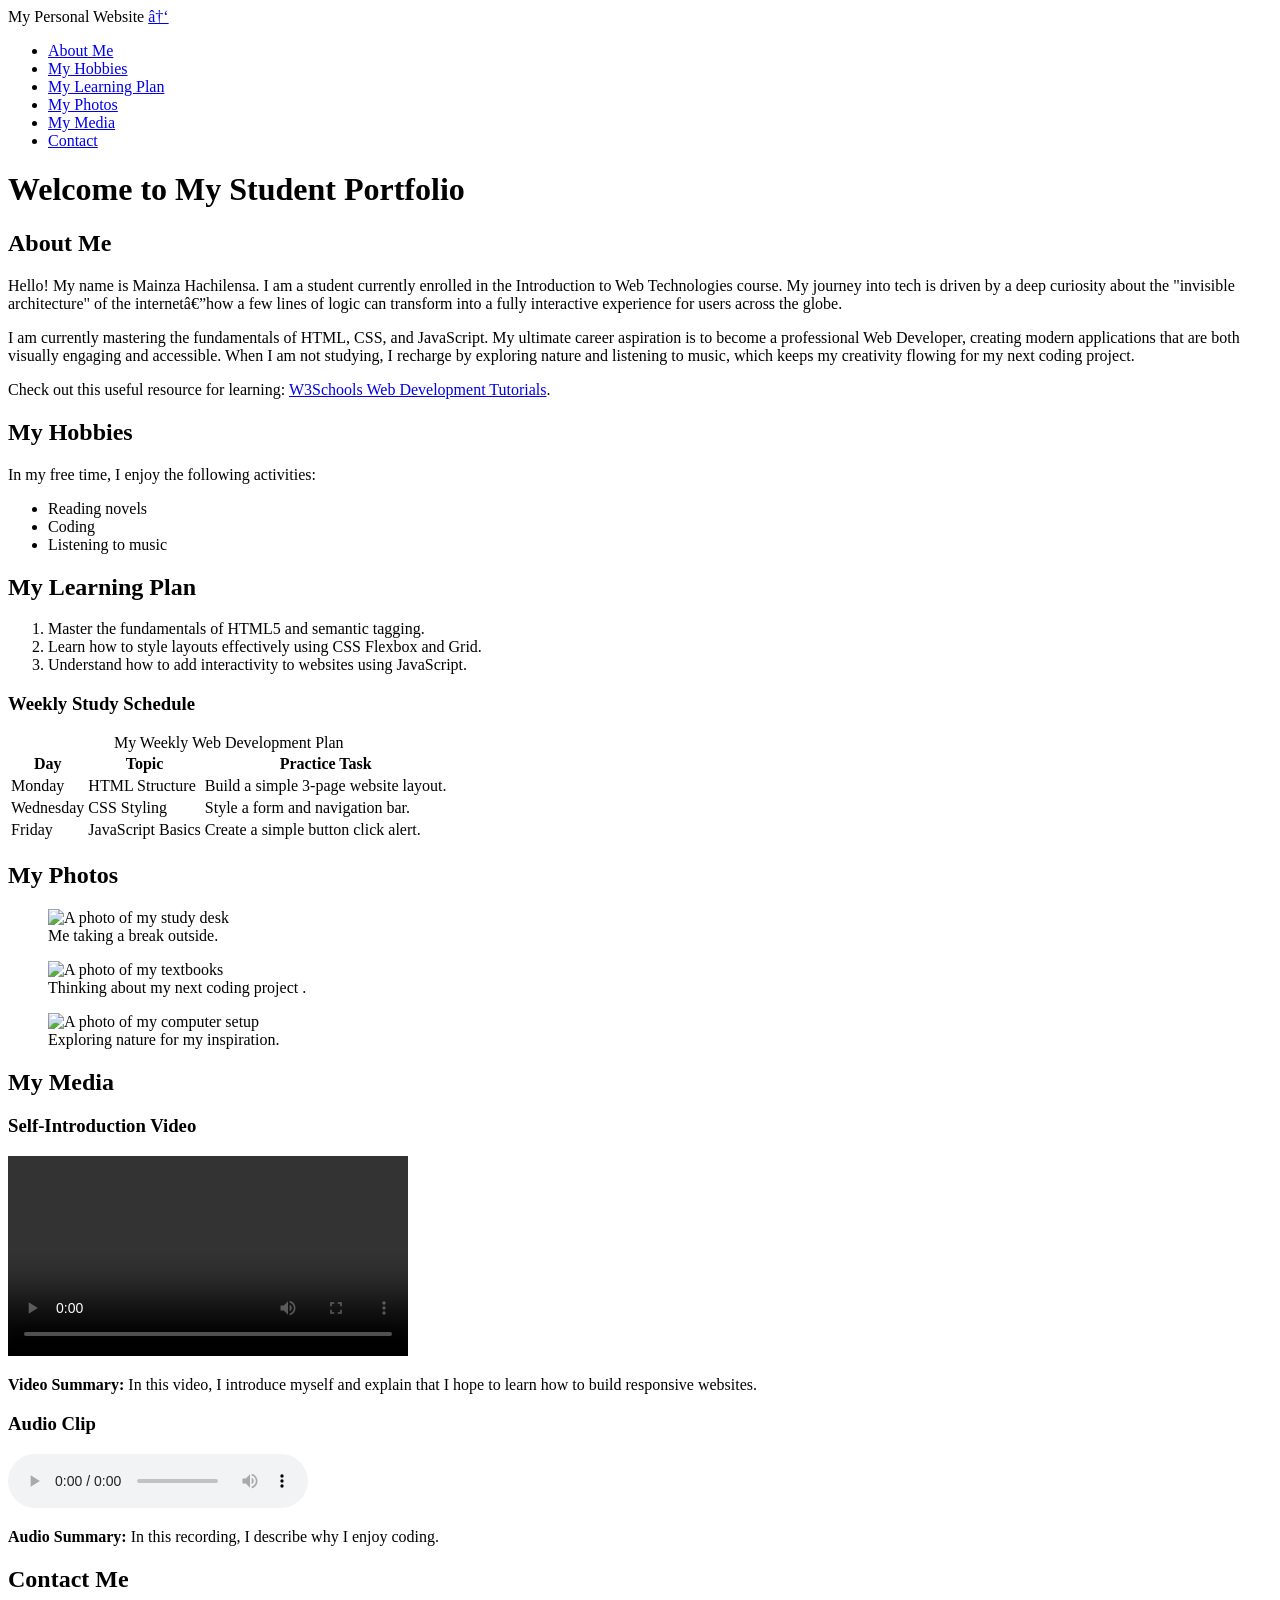
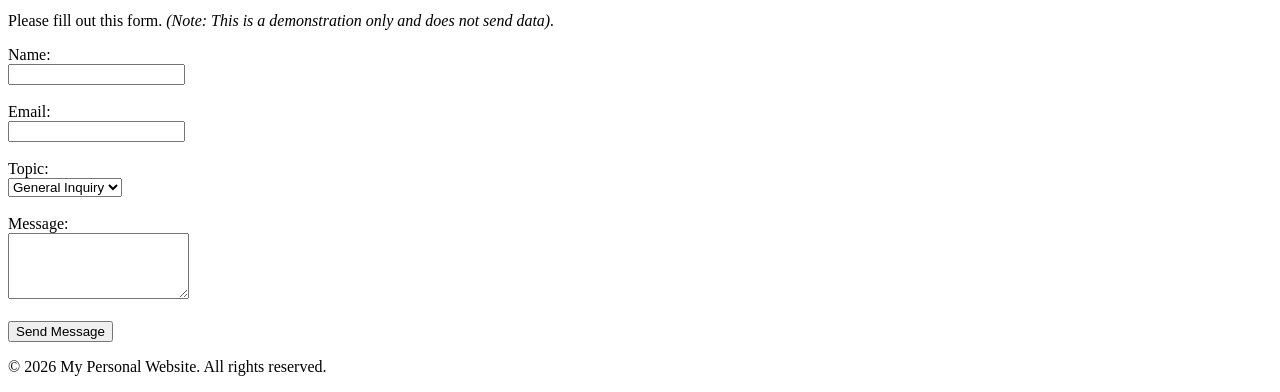
==== index.html @ 1c272b01 "Add files via upload" ====
<!DOCTYPE html>
<html lang="en"
<head>
    <meta charset="UTF"-8">
    <meta name="viewport" content="width=device-width, initial-scale=1.0">
    <tittle>My Personal Website</title>
    <link rel="stylesheet" href="css/style.css">
</head>
<body>
    <a href="#" class="scroll-top">↑</a>

    <header>
        <nav>
            <ul>
                <li><a href="#about">About Me</a></li>
                <li><a href="#hobbies">My Hobbies</a></li>
                <li><a href="#learning-plan">My Learning Plan</a></li>
                <li><a href="#photos">My Photos</a></li>
                <li><a href="#media">My Media</a></li>
                <li><a href="#contact">Contact</a></li>
            </ul>
        </nav>
    </header>

    <main>
        <h1><h1>
    <span>W</span><span>e</span><span>l</span><span>c</span><span>o</span><span>m</span><span>e</span>
    <span class="space"></span>
    <span>t</span><span>o</span>
    <span class="space"></span>
    <span>M</span><span>y</span>
    <span class="space"></span>
    <span>S</span><span>t</span><span>u</span><span>d</span><span>e</span><span>n</span><span>t</span>
    <span class="space"></span>
    <span>P</span><span>o</span><span>r</span><span>t</span><span>f</span><span>o</span><span>l</span><span>i</span><span>o</span>
</h1></h1>

        <!-- ABOUT ME SECTION -->
        <section id="about" class="content-section">
            <h2>About Me</h2>
            <p>Hello! My name is Mainza Hachilensa. I am a student currently enrolled in the Introduction to Web Technologies course. My journey into tech is driven by a deep curiosity about the "invisible architecture" of the internet—how a few lines of logic can transform into a fully interactive experience for users across the globe.</p>

<p>I am currently mastering the fundamentals of HTML, CSS, and JavaScript. My ultimate career aspiration is to become a professional Web Developer, creating modern applications that are both visually engaging and accessible. When I am not studying, I recharge by exploring nature and listening to music, which keeps my creativity flowing for my next coding project.</p>

<p>Check out this useful resource for learning: <a href="https://www.w3schools.com" target="_blank">W3Schools Web Development Tutorials</a>.</p>
        </section>

        <!-- HOBBIES SECTION -->
        <section id="hobbies" class="content-section">
    <h2>My Hobbies</h2>
    <p>In my free time, I enjoy the following activities:</p>
    <ul>
        <li>Reading novels</li>
        <li>Coding</li>
        <li>Listening to music</li>
    </ul>
</section>

        <!-- LEARNING PLAN SECTION -->
        <section id="learning-plan" class="content-section">
            <h2>My Learning Plan</h2>
            <ol>
                <li>Master the fundamentals of HTML5 and semantic tagging.</li>
                <li>Learn how to style layouts effectively using CSS Flexbox and Grid.</li>
                <li>Understand how to add interactivity to websites using JavaScript.</li>
            </ol>

            <h3>Weekly Study Schedule</h3>
            <table>
                <caption>My Weekly Web Development Plan</caption>
                <thead>
                    <tr>
                        <th>Day</th>
                        <th>Topic</th>
                        <th>Practice Task</th>
                    </tr>
                </thead>
                <tbody>
                    <tr>
                        <td>Monday</td>
                        <td>HTML Structure</td>
                        <td>Build a simple 3-page website layout.</td>
                    </tr>
                    <tr>
                        <td>Wednesday</td>
                        <td>CSS Styling</td>
                        <td>Style a form and navigation bar.</td>
                    </tr>
                    <tr>
                        <td>Friday</td>
                        <td>JavaScript Basics</td>
                        <td>Create a simple button click alert.</td>
                    </tr>
                </tbody>
            </table>
        </section>

        <!-- PHOTOS SECTION -->
        <section id="photos" class="content-section">
            <h2>My Photos</h2>
            <figure>
                <img src="images/photo1.jpg" alt="A photo of my study desk" width="300">
                <figcaption>Me taking a break outside.</figcaption>
            </figure>
            <figure>
                <img src="images/photo2.jpg" alt="A photo of my textbooks" width="300">
                <figcaption>Thinking about my next coding project .</figcaption>
            </figure>
            <figure>
                <img src="images/photo3.jpg" alt="A photo of my computer setup" width="300">
                <figcaption>Exploring nature for my inspiration.</figcaption>
            </figure>
        </section>

        <!-- MEDIA SECTION (Video and Audio) -->
        <section id="media" class="content-section">
            <h2>My Media</h2>
            <h3>Self-Introduction Video</h3>
            <video controls width="400">
                <source src="videos/intro.mp4" type="video/mp4">
                Your browser does not support the video tag.
            </video>
            <p><strong>Video Summary:</strong> In this video, I introduce myself and explain that I hope to learn how to build responsive websites.</p>

            <h3>Audio Clip</h3>
            <audio controls>
                <source src="videos/voice.mp3" type="audio/mpeg">
                Your browser does not support the audio element.
            </audio>
            <p><strong>Audio Summary:</strong> In this recording, I describe why I enjoy coding.</p>
        </section>

        <!-- CONTACT SECTION -->
        <section id="contact" class="content-section">
            <h2>Contact Me</h2>
            <p>Please fill out this form. <em>(Note: This is a demonstration only and does not send data).</em></p>
            <form action="#" method="post">
                <label for="name">Name:</label><br>
                <input type="text" id="name" name="name" required><br><br>

                <label for="email">Email:</label><br>
                <input type="email" id="email" name="email" required><br><br>

                <label for="topic">Topic:</label><br>
                <select id="topic" name="topic">
                    <option value="general">General Inquiry</option>
                    <option value="feedback">Feedback</option>
                    <option value="collaboration">Collaboration</option>
                </select><br><br>

                <label for="message">Message:</label><br>
                <textarea id="message" name="message" rows="4" required></textarea><br><br>

                <button type="submit">Send Message</button>
            </form>
        </section>
    </main>

    <footer>
        <p>&copy; 2026 My Personal Website. All rights reserved.</p>
    </footer>
<script>
    const scrollTopBtn = document.querySelector('.scroll-top');
    window.addEventListener('scroll', () => {
        if (window.scrollY > 300) {
            scrollTopBtn.classList.add('show');
        } else {
            scrollTopBtn.classList.remove('show');
        }
    });
</script>
</body>
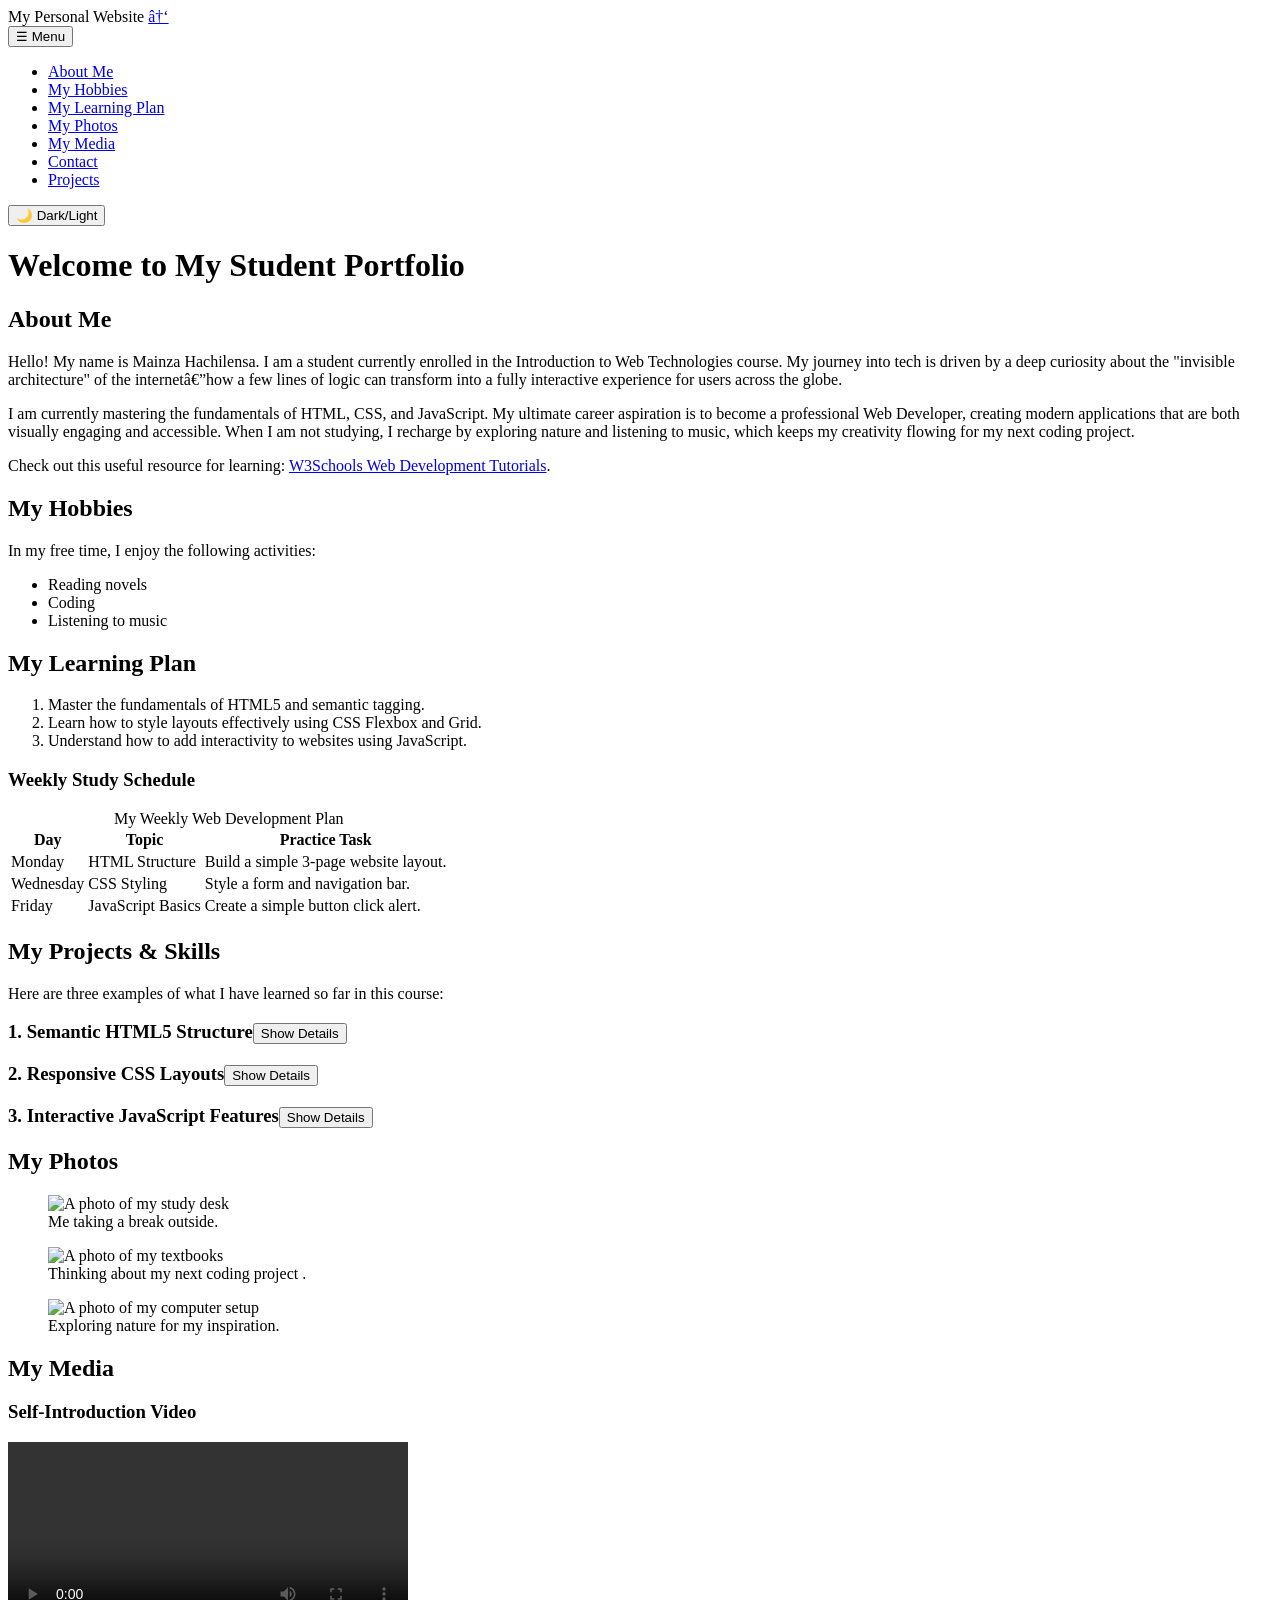
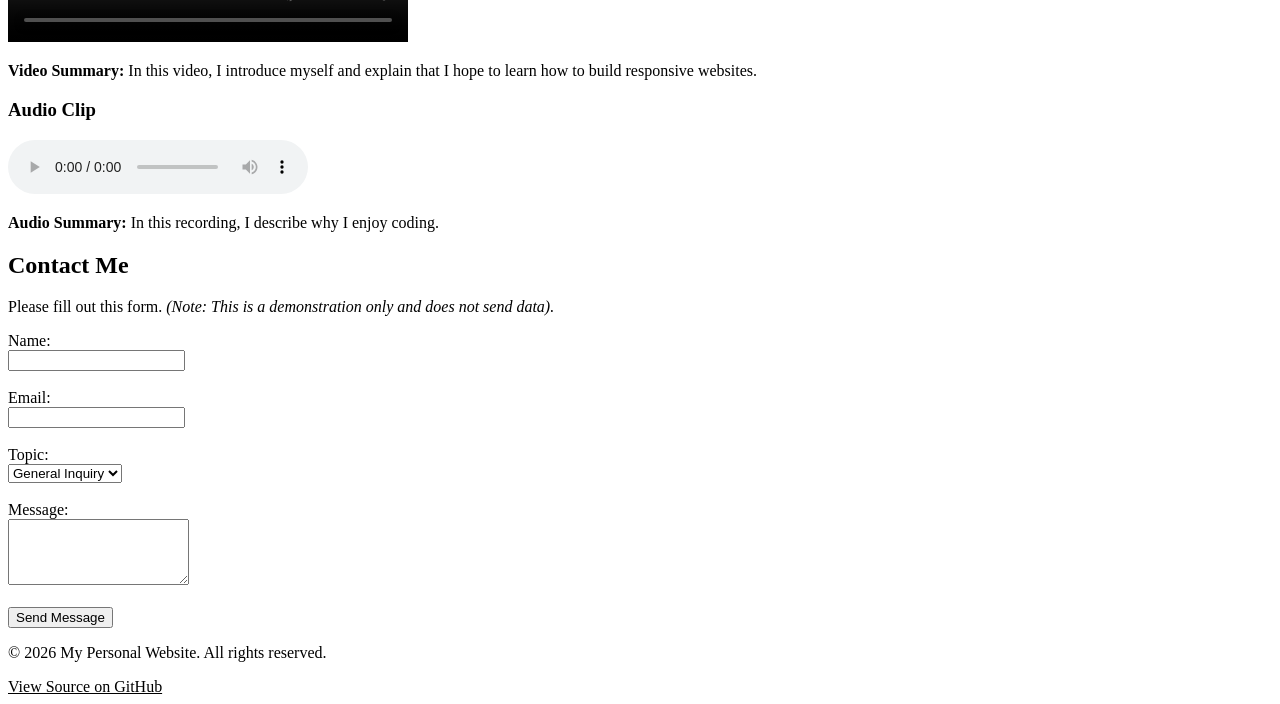
==== commit 035ac040: "Add files via upload" ====
--- a/index.html
+++ b/index.html
@@ -18,12 +18,13 @@
                 <li><a href="#photos">My Photos</a></li>
                 <li><a href="#media">My Media</a></li>
                 <li><a href="#contact">Contact</a></li>
+                <li><a href="#projects">Projects</a></li>
             </ul>
         </nav>
     </header>
 
     <main>
-        <h1><h1>
+<h1>
     <span>W</span><span>e</span><span>l</span><span>c</span><span>o</span><span>m</span><span>e</span>
     <span class="space"></span>
     <span>t</span><span>o</span>
@@ -33,7 +34,7 @@
     <span>S</span><span>t</span><span>u</span><span>d</span><span>e</span><span>n</span><span>t</span>
     <span class="space"></span>
     <span>P</span><span>o</span><span>r</span><span>t</span><span>f</span><span>o</span><span>l</span><span>i</span><span>o</span>
-</h1></h1>
+</h1>
 
         <!-- ABOUT ME SECTION -->
         <section id="about" class="content-section">
@@ -95,6 +96,27 @@
             </table>
         </section>
 
+<!-- PROJECTS / SKILLS SECTION -->
+<section id="projects" class="content-section">
+    <h2>My Projects & Skills</h2>
+    <p>Here are three examples of what I have learned so far in this course:</p>
+   
+    <div class="project-item">
+        <h3>1. Semantic HTML5 Structure</h3>
+        <p>I learned how to use tags like <code>&lt;header&gt;</code>, <code>&lt;nav&gt;</code>, and <code>&lt;section&gt;</code> to create a logical, accessible layout for screen readers.</p>
+    </div>
+
+    <div class="project-item">
+        <h3>2. Responsive CSS Layouts</h3>
+        <p>I mastered CSS Flexbox and Grid to create a photo gallery that adjusts perfectly whether you are viewing it on a large desktop monitor or a small phone screen.</p>
+    </div>
+
+    <div class="project-item">
+        <h3>3. Interactive JavaScript Features</h3>
+        <p>I am currently learning how to use the DOM (Document Object Model) to add interactive features like form validation and theme switching to my website.</p>
+    </div>
+</section>
+       
         <!-- PHOTOS SECTION -->
         <section id="photos" class="content-section">
             <h2>My Photos</h2>
@@ -157,16 +179,11 @@
     </main>
 
     <footer>
+
         <p>&copy; 2026 My Personal Website. All rights reserved.</p>
+        <a href="https://github.com/20son9/myweb-portfolio2" target="_blank" style="color: var(--primary-color);">View Source on GitHub</a>
     </footer>
-<script>
-    const scrollTopBtn = document.querySelector('.scroll-top');
-    window.addEventListener('scroll', () => {
-        if (window.scrollY > 300) {
-            scrollTopBtn.classList.add('show');
-        } else {
-            scrollTopBtn.classList.remove('show');
-        }
-    });
+
+<script src="script.js" defer></script>
 </script>
 </body>
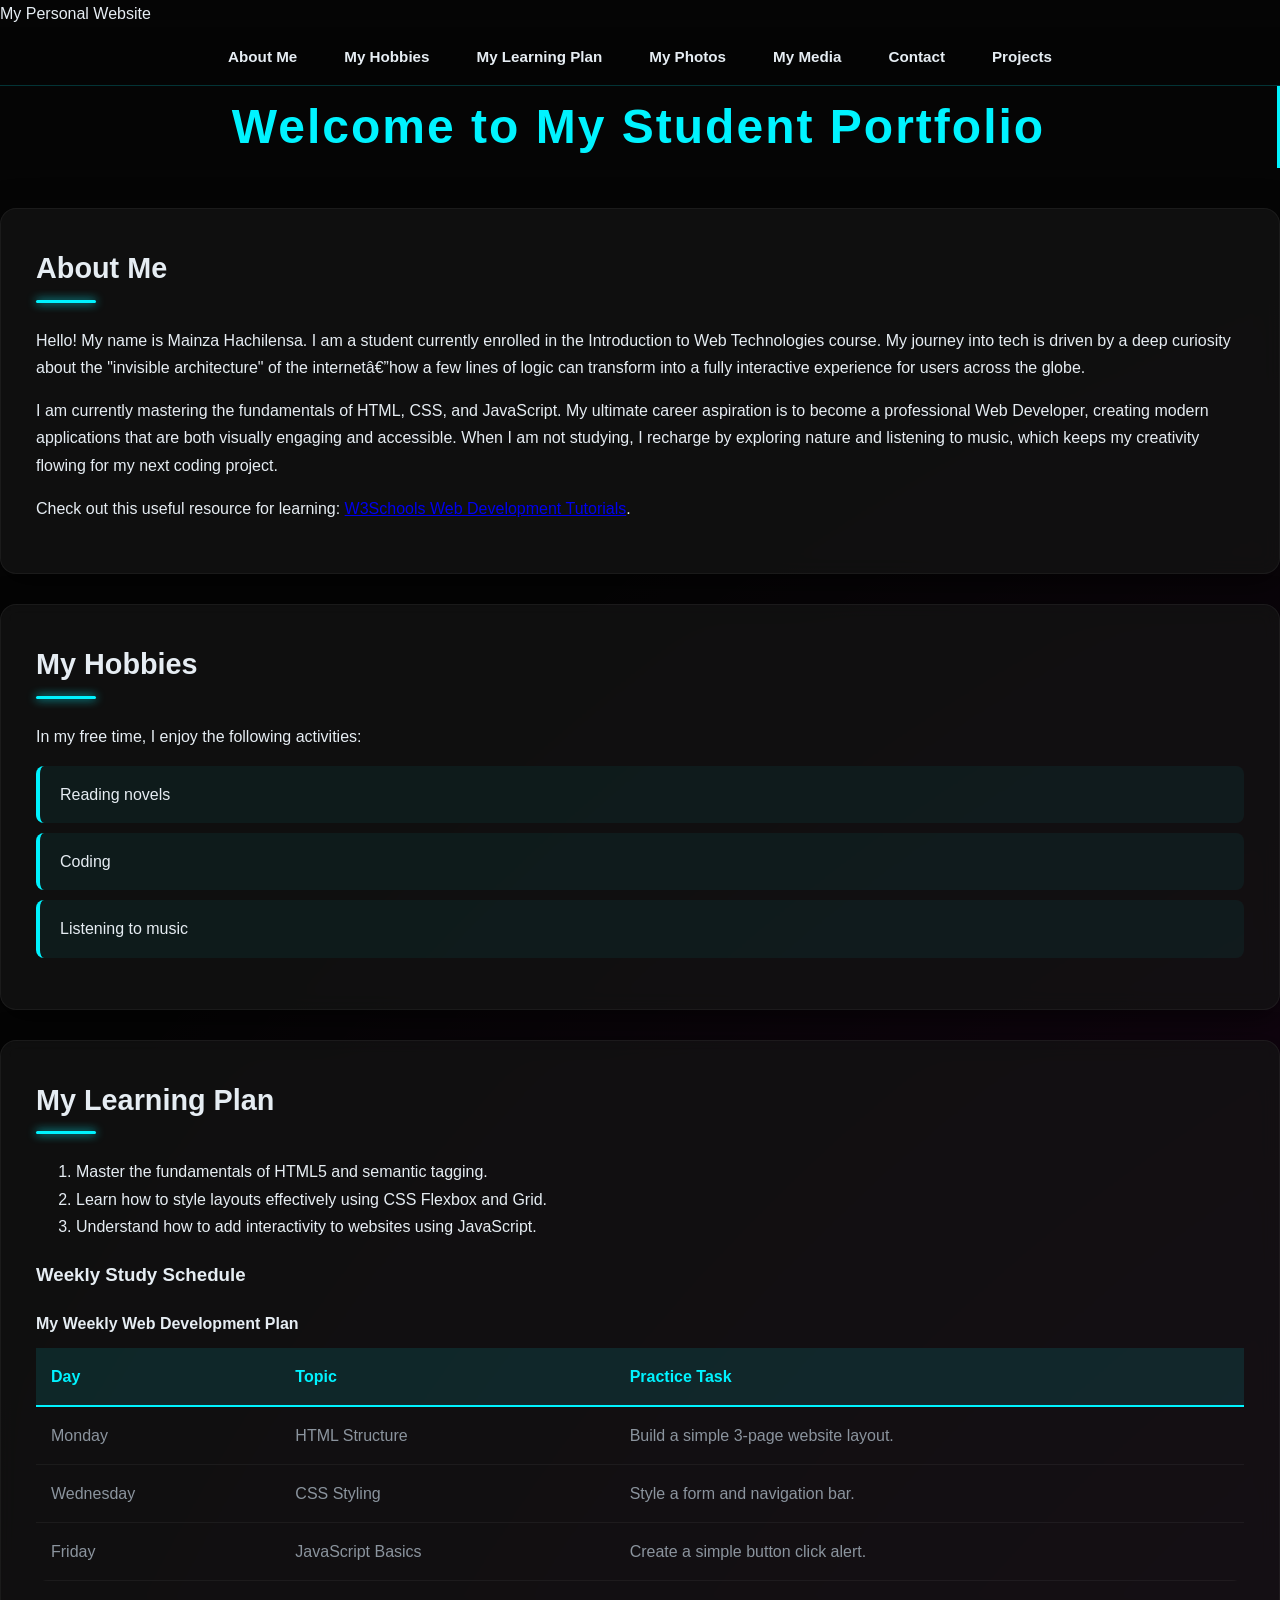
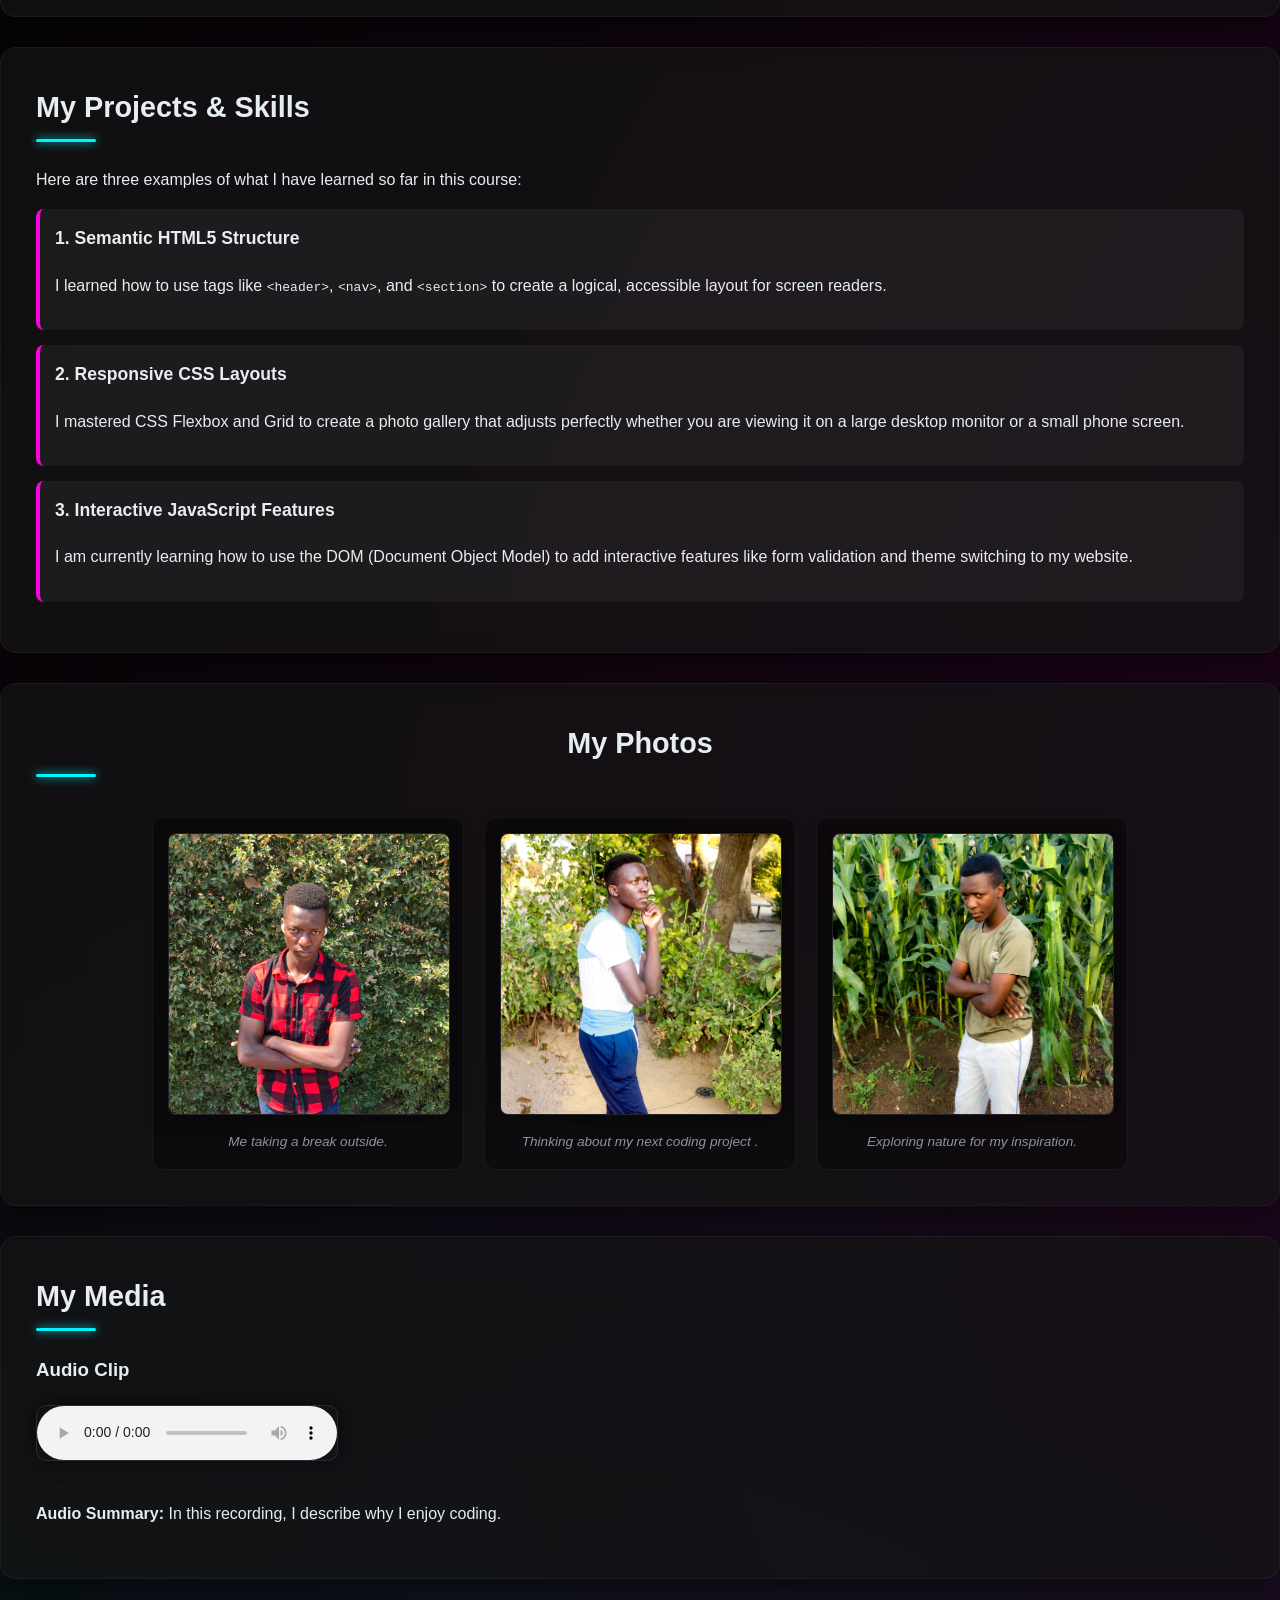
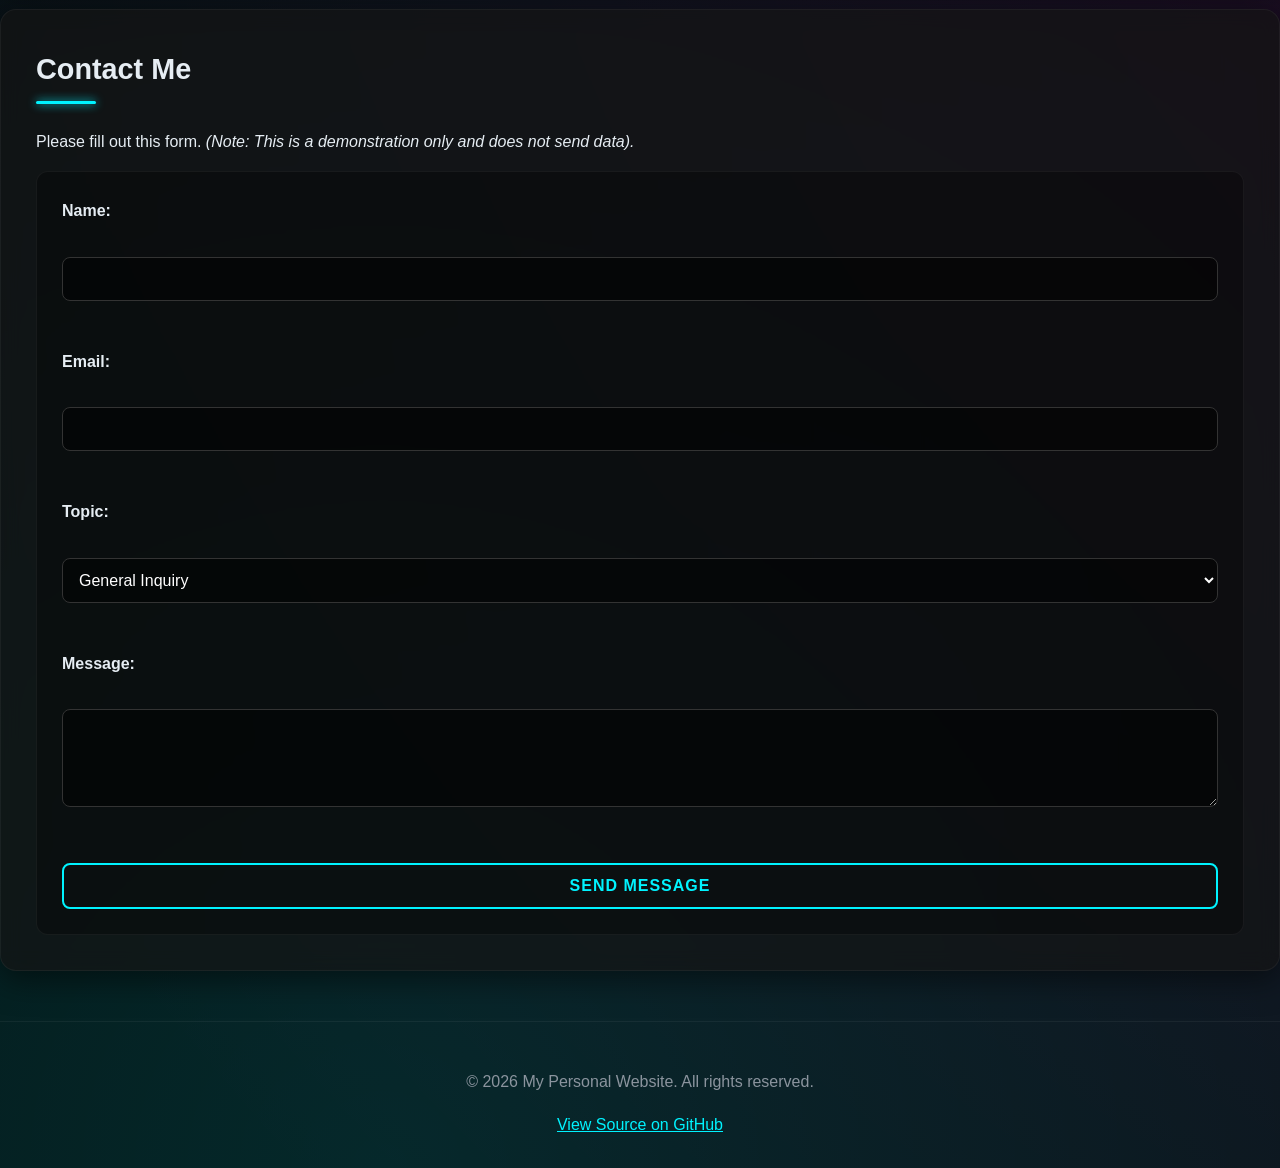
==== commit 09bc340e: "Add files via upload" ====
--- a/index.html
+++ b/index.html
@@ -135,22 +135,25 @@
         </section>
 
         <!-- MEDIA SECTION (Video and Audio) -->
-        <section id="media" class="content-section">
-            <h2>My Media</h2>
-            <h3>Self-Introduction Video</h3>
-            <video controls width="400">
-                <source src="videos/intro.mp4" type="video/mp4">
-                Your browser does not support the video tag.
-            </video>
-            <p><strong>Video Summary:</strong> In this video, I introduce myself and explain that I hope to learn how to build responsive websites.</p>
+<section id="media" class="content-section">
+    <h2>My Media</h2>
+   
+    <!-- Video section temporarily hidden until the video is recorded
+    <h3>Self-Introduction Video</h3>
+    <video controls width="400">
+        <source src="videos/intro.mp4" type="video/mp4">
+        Your browser does not support the video tag.
+    </video>
+    <p><strong>Video Summary:</strong> In this video, I introduce myself and explain that I hope to learn how to build responsive websites.</p>
+    -->
 
-            <h3>Audio Clip</h3>
-            <audio controls>
-                <source src="videos/voice.mp3" type="audio/mpeg">
-                Your browser does not support the audio element.
-            </audio>
-            <p><strong>Audio Summary:</strong> In this recording, I describe why I enjoy coding.</p>
-        </section>
+    <h3>Audio Clip</h3>
+    <audio controls>
+        <source src="videos/voice.mp3" type="audio/mpeg">
+        Your browser does not support the audio element.
+    </audio>
+    <p><strong>Audio Summary:</strong> In this recording, I describe why I enjoy coding.</p>
+</section>
 
         <!-- CONTACT SECTION -->
         <section id="contact" class="content-section">
@@ -186,4 +189,4 @@
 
 <script src="script.js" defer></script>
 </script>
-</body>+</body>
--- a/css/style.css
+++ b/css/style.css
@@ -0,0 +1,887 @@
+/* --- NEON GLASS THEME VARIABLES --- */
+:root {
+    --bg-color: #050505;           /* Deepest black */
+    --card-bg: rgba(20, 20, 20, 0.7); /* Semi-transparent dark grey for glass effect */
+    --primary-color: #00f3ff;      /* Neon Cyan */
+    --secondary-color: #ff00e5;    /* Neon Pink/Magenta */
+    --accent-color: #00f3ff;
+    --text-color: #e6edf3;
+    --text-muted: #8b949e;
+}
+
+/* --- BASE STYLES & GLOWING BACKGROUND --- */
+body {
+    font-family: 'Segoe UI', Roboto, Helvetica, Arial, sans-serif;
+    line-height: 1.7;
+    color: var(--text-color);
+    background-color: var(--bg-color);
+   
+    /* --- THE MOVING BACKGROUND --- */
+    background-image:
+        radial-gradient(circle at 15% 50%, rgba(0, 243, 255, 0.15), transparent 40%),
+        radial-gradient(circle at 85% 30%, rgba(255, 0, 229, 0.15), transparent 40%);
+    background-size: 200% 200%; /* Makes the background twice as big so it has room to move */
+    animation: teleportBackground 15s ease-in-out infinite; /* Runs the animation forever */
+   
+    margin: 0;
+    padding: 0;
+    min-height: 100vh;
+}
+
+/* --- THE TELEPORTING ANIMATION --- */
+@keyframes teleportBackground {
+    0% {
+        background-position: 0% 50%;
+    }
+    25% {
+        background-position: 100% 50%; /* Slides to the right */
+    }
+    50% {
+        background-position: 50% 100%; /* Slides to the bottom */
+    }
+    75% {
+        background-position: 0% 0%;    /* Slides to the top left */
+    }
+    100% {
+        background-position: 0% 50%;   /* Returns to start */
+    }
+}
+/* --- HEADER (Glassmorphism) --- */
+header {
+    background: rgba(5, 5, 5, 0.85);
+    backdrop-filter: blur(12px);
+    border-bottom: 1px solid rgba(0, 243, 255, 0.2);
+    padding: 1rem 0;
+    position: sticky;
+    top: 0;
+    z-index: 1000;
+}
+
+nav ul {
+    list-style-type: none;
+    padding: 0;
+    margin: 0;
+    display: flex;
+    justify-content: center;
+    flex-wrap: wrap;
+    gap: 15px;
+}
+
+nav a {
+    color: var(--text-color);
+    text-decoration: none;
+    font-weight: 600;
+    font-size: 0.95rem;
+    padding: 8px 16px;
+    border-radius: 4px;
+    transition: all 0.3s ease;
+    border-bottom: 2px solid transparent;
+}
+
+nav a:hover {
+    color: var(--primary-color);
+    border-bottom: 2px solid var(--primary-color);
+    text-shadow: 0 0 8px var(--primary-color);
+}
+
+/* --- MAIN CONTENT TITLES (Typewriter Effect) --- */
+h1 {
+    text-align: center;
+    font-size: 3rem;
+    font-weight: 800;
+    color: var(--primary-color); /* Solid color for the typing effect */
+    margin: 0 auto 40px auto;
+    overflow: hidden; /* Hides the text until it's typed */
+    border-right: 3px solid var(--primary-color); /* The blinking cursor line */
+    white-space: nowrap; /* Keeps text on one line */
+    letter-spacing: 2px;
+    animation:
+        typing 4s steps(40, end) infinite,
+        blink-caret 0.75s step-end infinite;
+}
+
+/* The typing animation */
+@keyframes typing {
+    0% { width: 0 }
+    50% { width: 100% }
+    100% { width: 0 }
+}
+
+/* The blinking cursor animation */
+@keyframes blink-caret {
+    from, to { border-color: transparent }
+    50% { border-color: var(--primary-color); }
+}
+h2 {
+    color: var(--text-color);
+    font-weight: 600;
+    font-size: 1.8rem;
+    margin-top: 0;
+    position: relative;
+    padding-bottom: 10px;
+}
+
+/* Neon underline for H2 */
+h2::after {
+    content: '';
+    position: absolute;
+    bottom: 0;
+    left: 0;
+    width: 60px;
+    height: 3px;
+    background: var(--primary-color);
+    box-shadow: 0 0 10px var(--primary-color);
+    border-radius: 2px;
+}
+
+/* --- GLASS CARDS --- */
+.content-section {
+    background: var(--card-bg);
+    backdrop-filter: blur(10px);
+    padding: 35px;
+    margin-bottom: 30px;
+    border-radius: 16px;
+    border: 1px solid rgba(255, 255, 255, 0.05);
+    box-shadow: 0 8px 32px rgba(0, 0, 0, 0.5);
+    transition: all 0.4s ease;
+}
+
+.content-section:hover {
+    border-color: rgba(0, 243, 255, 0.3);
+    box-shadow: 0 8px 32px rgba(0, 243, 255, 0.1);
+    transform: translateY(-5px);
+}
+
+/* --- CUSTOM HOBBIES LIST --- */
+#hobbies ul { list-style-type: none; padding-left: 0; }
+#hobbies li {
+    background: rgba(0, 243, 255, 0.05);
+    margin-bottom: 10px;
+    padding: 15px 20px;
+    border-radius: 8px;
+    border-left: 4px solid var(--primary-color);
+    transition: all 0.3s ease;
+}
+#hobbies li:hover {
+    background: rgba(0, 243, 255, 0.1);
+    transform: translateX(10px);
+    border-left-color: var(--secondary-color);
+    box-shadow: 0 0 15px rgba(0, 243, 255, 0.2);
+}
+
+/* --- TABLE STYLING --- */
+table {
+    width: 100%;
+    border-collapse: collapse;
+    margin-top: 20px;
+    border-radius: 12px;
+    overflow: hidden;
+}
+caption { font-weight: bold; margin-bottom: 10px; color: var(--text-color); text-align: left; }
+th {
+    background-color: rgba(0, 243, 255, 0.1);
+    color: var(--primary-color);
+    padding: 15px;
+    text-align: left;
+    border-bottom: 2px solid var(--primary-color);
+}
+td { padding: 15px; border-bottom: 1px solid rgba(255, 255, 255, 0.05); color: var(--text-muted); }
+tr:hover { background-color: rgba(255, 255, 255, 0.03); color: white; }
+
+/* --- MEDIA (Images & Video) --- */
+img, video, audio {
+    max-width: 100%;
+    border-radius: 10px;
+    border: 1px solid rgba(255, 255, 255, 0.1);
+    margin-bottom: 15px;
+    box-shadow: 0 0 20px rgba(0, 0, 0, 0.5);
+}
+figure {
+    margin: 0 0 20px 0;
+    text-align: center;
+    background: rgba(0, 0, 0, 0.3);
+    padding: 15px;
+    border-radius: 12px;
+    border: 1px solid rgba(255, 255, 255, 0.05);
+}
+figcaption { font-style: italic; font-size: 0.85rem; color: var(--text-muted); margin-top: 10px; }
+
+/* --- FORM STYLING --- */
+form { background: rgba(0,0,0,0.3); padding: 25px; border-radius: 12px; border: 1px solid rgba(255,255,255,0.05); }
+label { font-weight: 600; display: block; margin-bottom: 5px; color: var(--text-color); }
+input[type="text"], input[type="email"], select, textarea {
+    width: 100%; padding: 12px; margin-bottom: 20px;
+    background-color: rgba(0, 0, 0, 0.5); color: white;
+    border: 1px solid #333; border-radius: 8px; font-family: inherit; font-size: 1rem;
+    transition: all 0.3s ease; box-sizing: border-box;
+}
+input:focus, select:focus, textarea:focus {
+    outline: none; border-color: var(--primary-color);
+    box-shadow: 0 0 15px rgba(0, 243, 255, 0.3);
+}
+
+/* --- BUTTON STYLING --- */
+button {
+    background: transparent; color: var(--primary-color);
+    padding: 12px 30px; border: 2px solid var(--primary-color);
+    border-radius: 8px; cursor: pointer; font-size: 1rem; font-weight: bold;
+    width: 100%; transition: all 0.3s ease; text-transform: uppercase; letter-spacing: 1px;
+}
+button:hover {
+    background: var(--primary-color); color: #000;
+    box-shadow: 0 0 25px rgba(0, 243, 255, 0.6);
+}
+
+/* --- FOOTER --- */
+footer { text-align: center; padding: 30px; border-top: 1px solid rgba(255,255,255,0.05); color: var(--text-muted); margin-top: 50px; }
+
+
+/* =========================================================
+   --- MODIFICATIONS: PHOTOS ROW & PUSH BUTTON ---
+   ========================================================= */
+
+/* --- PHOTOS IN A ROW --- */
+/* --- CUSTOM PHOTO GALLERY GRID --- */
+
+ /* --- PHOTO GALLERY (ALL IN A ROW) --- */
+#photos {
+    display: flex;
+    flex-wrap: wrap;
+    justify-content: center;
+    gap: 20px; /* Space between the photos */
+}
+
+#photos h2 {
+    width: 100%;
+    text-align: center;
+    margin-bottom: 20px;
+}
+
+#photos figure {
+    flex: 1 1 250px; /* Makes each photo box share the space equally */
+    max-width: 280px; /* Keeps them from getting too huge */
+    margin: 0;
+    background: rgba(0, 0, 0, 0.3);
+    padding: 15px;
+    border-radius: 12px;
+    border: 1px solid rgba(255, 255, 255, 0.05);
+}
+
+#photos img {
+    width: 100%;       
+    aspect-ratio: 1 / 1; /* Forces every photo to be a perfect square */
+    object-fit: cover;  
+    object-position: top; /* THIS IS THE FIX: Keeps the top of the photo (face) visible */
+    display: block;
+    border-radius: 8px;
+    border: 1px solid rgba(255, 255, 255, 0.1);
+}
+/* --- PUSH UP BUTTON (Neon Style) --- */
+.scroll-top {
+    position: fixed;
+    bottom: 30px;
+    right: 30px;
+    background: rgba(20, 20, 20, 0.8);
+    backdrop-filter: blur(10px);
+    color: var(--primary-color);
+    padding: 15px 25px;
+    border-radius: 50px;
+    text-decoration: none;
+    font-size: 14px;
+    font-weight: bold;
+    letter-spacing: 1px;
+    border: 1px solid var(--primary-color);
+    box-shadow: 0 0 15px rgba(0, 243, 255, 0.3);
+    opacity: 0;
+    visibility: hidden;
+    transition: all 0.3s ease;
+    z-index: 1000;
+    text-transform: uppercase;
+}
+
+.scroll-top.show {
+    opacity: 1;
+    visibility: visible;
+}
+
+.scroll-top:hover {
+    background: var(--primary-color);
+    color: #000;
+    box-shadow: 0 0 30px rgba(0, 243, 255, 0.8);
+    transform: translateY(-5px);
+}
+
+/* --- RESPONSIVE DESIGN --- */
+@media (max-width: 600px) {
+    nav ul { flex-direction: column; align-items: center; }
+    h1 { font-size: 2rem; }
+    .content-section { padding: 20px; }
+    .scroll-top { padding: 10px 20px; font-size: 12px; bottom: 20px; right: 20px; }
+}
+
+/* --- SLOW SLIDING TITLE ANIMATION --- */
+
+/* Target ONLY the main title (h1) */
+h1 {
+    /* Runs the slideTitle animation for 6 seconds, looping forever */
+    /* 'ease-in-out' makes it slow down gently at the edges before turning around */
+    animation: slideTitle 6s ease-in-out infinite;
+}
+
+/* --- THE ANIMATION KEYFRAMES --- */
+@keyframes slideTitle {
+    0% {
+        transform: translateX(-50px); /* Starts slightly to the left */
+        opacity: 0.5; /* Slightly faded */
+    }
+    50% {
+        transform: translateX(50px); /* Slides smoothly to the right */
+        opacity: 1; /* Fully visible */
+    }
+    100% {
+        transform: translateX(-50px); /* Slides back to the left */
+        opacity: 0.5;
+    }
+}
+
+/* ==========================================
+   ACTIVITY 3 - NEW FEATURE STYLING
+   ========================================== */
+
+/* --- THEME SWITCH (Light Mode) --- */
+body.light-mode {
+    --bg-color: #f4f4f4;
+    --card-bg: #ffffff;
+    --text-color: #333333;
+    --text-muted: #666666;
+    --primary-color: #007bff; /* A nicer blue for light mode */
+}
+
+body.light-mode nav a {
+    color: #333;
+}
+
+body.light-mode header {
+    background: rgba(255, 255, 255, 0.9);
+}
+
+body.light-mode .content-section {
+    border-left-color: #007bff;
+}
+
+/* Style the theme button */
+#theme-toggle {
+    position: absolute;
+    top: 15px;
+    right: 20px;
+    background: var(--primary-color);
+    color: #fff;
+    border: none;
+    padding: 5px 12px;
+    border-radius: 20px;
+    cursor: pointer;
+    font-size: 0.8rem;
+    font-weight: bold;
+    transition: all 0.3s ease;
+}
+
+#theme-toggle:hover {
+    transform: scale(1.05);
+    box-shadow: 0 0 10px var(--primary-color);
+}
+
+/* --- MOBILE NAVIGATION (Menu Button) --- */
+#menu-toggle {
+    display: none; /* Hidden by default on desktop */
+    background: var(--primary-color);
+    color: #fff;
+    border: none;
+    padding: 10px 15px;
+    border-radius: 5px;
+    cursor: pointer;
+    width: 100%;
+    font-size: 1rem;
+    font-weight: bold;
+    margin-bottom: 10px;
+}
+
+/* Show the menu button on small screens and hide the list */
+@media (max-width: 768px) {
+    #menu-toggle {
+        display: block;
+    }
+   
+    nav ul {
+        display: none; /* Hide the menu list by default on mobile */
+        flex-direction: column;
+        gap: 10px;
+        width: 100%;
+    }
+   
+    nav ul.active {
+        display: flex; /* Show it when the button is clicked */
+    }
+}
+
+/* --- PROJECT ITEMS (Expandable Content) --- */
+.project-item {
+    background: rgba(0, 0, 0, 0.2);
+    padding: 15px;
+    margin-bottom: 15px;
+    border-radius: 8px;
+    border-left: 4px solid var(--secondary-color);
+    transition: all 0.3s ease;
+}
+
+.project-item:hover {
+    background: rgba(0, 0, 0, 0.4);
+}
+
+.project-item h3 {
+    display: flex;
+    justify-content: space-between;
+    align-items: center;
+    margin-top: 0;
+    font-size: 1.1rem;
+    color: var(--text-color);
+}
+
+.expand-btn {
+    background: transparent;
+    border: 1px solid var(--primary-color);
+    color: var(--primary-color);
+    padding: 5px 12px;
+    border-radius: 5px;
+    cursor: pointer;
+    font-size: 0.8rem;
+    font-weight: bold;
+    transition: all 0.3s ease;
+}
+
+.expand-btn:hover {
+    background: var(--primary-color);
+    color: #000;
+    box-shadow: 0 0 10px var(--primary-color);
+}
+
+/* --- FORM FEEDBACK (Validation Messages) --- */
+#form-feedback {
+    margin-top: 15px;
+    font-weight: bold;
+    padding: 10px;
+    border-radius: 5px;
+    background: rgba(255, 255, 255, 0.1);
+    border: 1px solid rgba(255, 255, 255, 0.2);
+}
+
+/* ==========================================
+   ACTIVITY 3 - BUTTON VISIBILITY FIX
+   ========================================== */
+
+/* --- THEME SWITCH BUTTON (Fixed to browser window) --- */
+#theme-toggle {
+    position: fixed;  /* <-- THIS IS THE FIX: Anchors to the browser window */
+    top: 15px;
+    right: 20px;
+    background: var(--primary-color) !important;
+    color: #000 !important;
+    border: none;
+    padding: 8px 15px;
+    border-radius: 20px;
+    cursor: pointer;
+    font-size: 0.85rem;
+    font-weight: bold;
+    z-index: 9999;
+    box-shadow: 0 0 10px var(--primary-color);
+    transition: all 0.3s ease;
+}
+
+#theme-toggle:hover {
+    transform: scale(1.05);
+    box-shadow: 0 0 20px var(--primary-color);
+}
+
+
+#theme-toggle:hover {
+    transform: scale(1.05);
+    box-shadow: 0 0 20px var(--primary-color);
+}
+
+/* --- MOBILE MENU BUTTON --- */
+#menu-toggle {
+    display: none; /* Hidden on desktop */
+    background: var(--primary-color);
+    color: #000;
+    border: none;
+    padding: 10px 15px;
+    border-radius: 5px;
+    cursor: pointer;
+    width: 100%;
+    font-size: 1rem;
+    font-weight: bold;
+    margin-bottom: 10px;
+}
+
+/* Show the menu button on small screens */
+@media (max-width: 768px) {
+    #menu-toggle {
+        display: block;
+    }
+   
+    nav ul {
+        display: none;
+        flex-direction: column;
+        gap: 10px;
+        width: 100%;
+    }
+   
+    nav ul.active {
+        display: flex;
+    }
+}
+
+/* --- PROJECT DETAILS EXPAND BUTTON --- */
+.project-item {
+    background: rgba(255, 255, 255, 0.05); /* Make it slightly visible */
+    padding: 15px;
+    margin-bottom: 15px;
+    border-radius: 8px;
+    border-left: 4px solid var(--secondary-color);
+}
+
+.project-item h3 {
+    display: flex;
+    justify-content: space-between;
+    align-items: center;
+    margin-top: 0;
+    font-size: 1.1rem;
+    color: var(--text-color);
+    gap: 10px; /* Space between title and button */
+}
+
+.expand-btn {
+    background: var(--primary-color);
+    border: 1px solid var(--primary-color);
+    color: #000;
+    padding: 5px 12px;
+    border-radius: 5px;
+    cursor: pointer;
+    font-size: 0.8rem;
+    font-weight: bold;
+    white-space: nowrap;
+    transition: all 0.3s ease;
+}
+
+.expand-btn:hover {
+    background: transparent;
+    color: var(--primary-color);
+    box-shadow: 0 0 10px var(--primary-color);
+}
+
+/* ==========================================
+   ACTIVITY 3 - FIX BUTTON POSITIONING
+   ========================================== */
+
+/* 1. Make the header a positioning context for absolute elements */
+header {
+    position: relative;
+    padding-bottom: 15px; /* Add a bit of space */
+}
+
+/* 2. Force the theme toggle to the top-right corner */
+#theme-toggle {
+    position: absolute;
+    top: 10px;
+    right: 20px;
+    background: var(--primary-color) !important;
+    color: #000 !important;
+    border: none;
+    padding: 8px 15px;
+    border-radius: 20px;
+    cursor: pointer;
+    font-size: 0.85rem;
+    font-weight: bold;
+    z-index: 9999; /* Put it on top of everything */
+    box-shadow: 0 0 10px var(--primary-color);
+    transition: all 0.3s ease;
+}
+
+#theme-toggle:hover {
+    transform: scale(1.05);
+    box-shadow: 0 0 20px var(--primary-color);
+}
+
+/* 3. Style the mobile menu button */
+#menu-toggle {
+    display: none; /* Hidden on desktop */
+    background: var(--primary-color);
+    color: #000;
+    border: none;
+    padding: 10px 15px;
+    border-radius: 5px;
+    cursor: pointer;
+    width: 100%;
+    font-size: 1rem;
+    font-weight: bold;
+    margin-bottom: 10px;
+}
+
+/* Show the menu button on small screens */
+@media (max-width: 768px) {
+    #menu-toggle {
+        display: block;
+    }
+   
+    nav ul {
+        display: none;
+        flex-direction: column;
+        gap: 10px;
+        width: 100%;
+    }
+   
+    nav ul.active {
+        display: flex;
+    }
+}
+
+/* 4. Style the project expand buttons */
+.project-item {
+    background: rgba(255, 255, 255, 0.05);
+    padding: 15px;
+    margin-bottom: 15px;
+    border-radius: 8px;
+    border-left: 4px solid var(--secondary-color);
+}
+
+.project-item h3 {
+    display: flex;
+    justify-content: space-between;
+    align-items: center;
+    margin-top: 0;
+    font-size: 1.1rem;
+    color: var(--text-color);
+    gap: 10px;
+}
+
+.expand-btn {
+    background: var(--primary-color);
+    border: 1px solid var(--primary-color);
+    color: #000;
+    padding: 5px 12px;
+    border-radius: 5px;
+    cursor: pointer;
+    font-size: 0.8rem;
+    font-weight: bold;
+    white-space: nowrap;
+    transition: all 0.3s ease;
+}
+
+.expand-btn:hover {
+    background: transparent;
+    color: var(--primary-color);
+    box-shadow: 0 0 10px var(--primary-color);
+}
+
+/* ==========================================
+   ACTIVITY 3 - FINAL BUTTON VISIBILITY FIX
+   ========================================== */
+
+#theme-toggle {
+    position: fixed !important;
+    top: 15px !important;
+    right: 15px !important;
+    z-index: 999999 !important; /* This forces it to the front */
+    background-color: var(--primary-color) !important;
+    color: #000 !important;
+    border: 2px solid #fff !important;
+    padding: 8px 15px !important;
+    border-radius: 20px !important;
+    cursor: pointer !important;
+    font-weight: bold !important;
+    font-size: 0.85rem !important;
+    box-shadow: 0 0 15px var(--primary-color) !important;
+    display: block !important;
+}
+/* ==========================================
+   FINAL DEFINITIVE MOBILE MENU FIX
+   ========================================== */
+
+header {
+    position: relative !important;
+}
+
+#menu-toggle {
+    display: none !important; /* Hidden by default on desktop */
+    position: absolute !important;
+    top: 10px !important;
+    left: 10px !important;
+    width: auto !important; /* THIS is what stops it from stretching */
+    padding: 8px 15px !important;
+    background: var(--primary-color) !important;
+    color: #000 !important;
+    border: none !important;
+    border-radius: 5px !important;
+    cursor: pointer !important;
+    font-size: 1rem !important;
+    font-weight: bold !important;
+    z-index: 9999 !important;
+}
+
+/* Show the button ONLY when the screen is narrow (mobile) */
+@media (max-width: 768px) {
+    #menu-toggle {
+        display: block !important;
+    }
+   
+    /* Hide the nav links by default on mobile */
+    nav ul {
+        display: none !important;
+        flex-direction: column !important;
+        width: 100% !important;
+        padding-top: 50px !important;
+        text-align: center !important;
+    }
+   
+    /* Show the links when the button is clicked (JS adds the class 'active') */
+    nav ul.active {
+        display: flex !important;
+    }
+}
+/* ==========================================
+   FINAL BUTTON POSITIONING FIX
+   ========================================== */
+
+/* 1. Make the theme toggle small, compact, and place it top-RIGHT */
+#theme-toggle {
+    position: fixed !important;
+    top: 15px !important;
+    right: 15px !important;
+    width: auto !important; /* CRUCIAL: Stops it from stretching */
+    padding: 8px 15px !important;
+    background-color: var(--primary-color) !important;
+    color: #000 !important;
+    border: 2px solid #fff !important;
+    border-radius: 20px !important;
+    font-size: 0.85rem !important;
+    font-weight: bold !important;
+    z-index: 9999 !important;
+    box-shadow: 0 0 15px var(--primary-color) !important;
+    cursor: pointer !important;
+}
+
+/* 2. Make the menu button small, compact, and place it top-LEFT */
+#menu-toggle {
+    position: absolute !important;
+    top: 10px !important;
+    left: 10px !important;
+    width: auto !important; /* CRUCIAL: Stops it from stretching */
+    padding: 8px 15px !important;
+    background-color: var(--primary-color) !important;
+    color: #000 !important;
+    border: none !important;
+    border-radius: 5px !important;
+    font-size: 1rem !important;
+    font-weight: bold !important;
+    z-index: 9999 !important;
+    cursor: pointer !important;
+    display: none; /* Hidden by default on desktop */
+}
+
+/* 3. Show the menu button ONLY on small screens */
+@media (max-width: 768px) {
+    #menu-toggle {
+        display: block !important;
+    }
+}
+/* ==========================================
+   FINAL POLISH: SMALLER ELEGANT BUTTONS
+   ========================================== */
+
+/* Smaller Dark/Light button */
+#theme-toggle {
+    position: fixed !important;
+    top: 12px !important;
+    right: 12px !important;
+    width: auto !important;
+    padding: 5px 12px !important;   /* Smaller padding */
+    font-size: 0.7rem !important;    /* Smaller text */
+    background-color: var(--primary-color) !important;
+    color: #000 !important;
+    border: 1px solid #fff !important;
+    border-radius: 15px !important;
+    font-weight: bold !important;
+    z-index: 9999 !important;
+    box-shadow: 0 0 10px var(--primary-color) !important;
+    cursor: pointer !important;
+}
+
+/* Smaller Menu button */
+#menu-toggle {
+    position: absolute !important;
+    top: 10px !important;
+    left: 10px !important;
+    width: auto !important;
+    padding: 5px 12px !important;   /* Smaller padding */
+    font-size: 0.8rem !important;    /* Smaller text */
+    background-color: var(--primary-color) !important;
+    color: #000 !important;
+    border: none !important;
+    border-radius: 5px !important;
+    font-weight: bold !important;
+    z-index: 9999 !important;
+    cursor: pointer !important;
+    display: none; /* Hidden on desktop by default */
+}
+
+/* Show the menu button ONLY on small screens */
+@media (max-width: 768px) {
+    #menu-toggle {
+        display: block !important;
+    }
+}
+/* ==========================================
+   FINAL ADJUSTMENT: PUSH BUTTONS UP
+   ========================================== */
+
+/* Move the Dark/Light button up */
+#theme-toggle {
+    position: fixed !important;
+    top: 4px !important;       /* Was 12px, now 4px */
+    right: 12px !important;
+    width: auto !important;
+    padding: 5px 12px !important;
+    font-size: 0.7rem !important;
+    background-color: var(--primary-color) !important;
+    color: #000 !important;
+    border: 1px solid #fff !important;
+    border-radius: 15px !important;
+    font-weight: bold !important;
+    z-index: 9999 !important;
+    box-shadow: 0 0 10px var(--primary-color) !important;
+    cursor: pointer !important;
+}
+
+/* Move the Menu button up */
+#menu-toggle {
+    position: absolute !important;
+    top: 4px !important;       /* Was 10px, now 4px */
+    left: 10px !important;
+    width: auto !important;
+    padding: 5px 12px !important;
+    font-size: 0.8rem !important;
+    background-color: var(--primary-color) !important;
+    color: #000 !important;
+    border: none !important;
+    border-radius: 5px !important;
+    font-weight: bold !important;
+    z-index: 9999 !important;
+    cursor: pointer !important;
+    display: none; /* Hidden on desktop */
+}
+
+/* Show the menu button ONLY on small screens */
+@media (max-width: 768px) {
+    #menu-toggle {
+        display: block !important;
+    }
+}
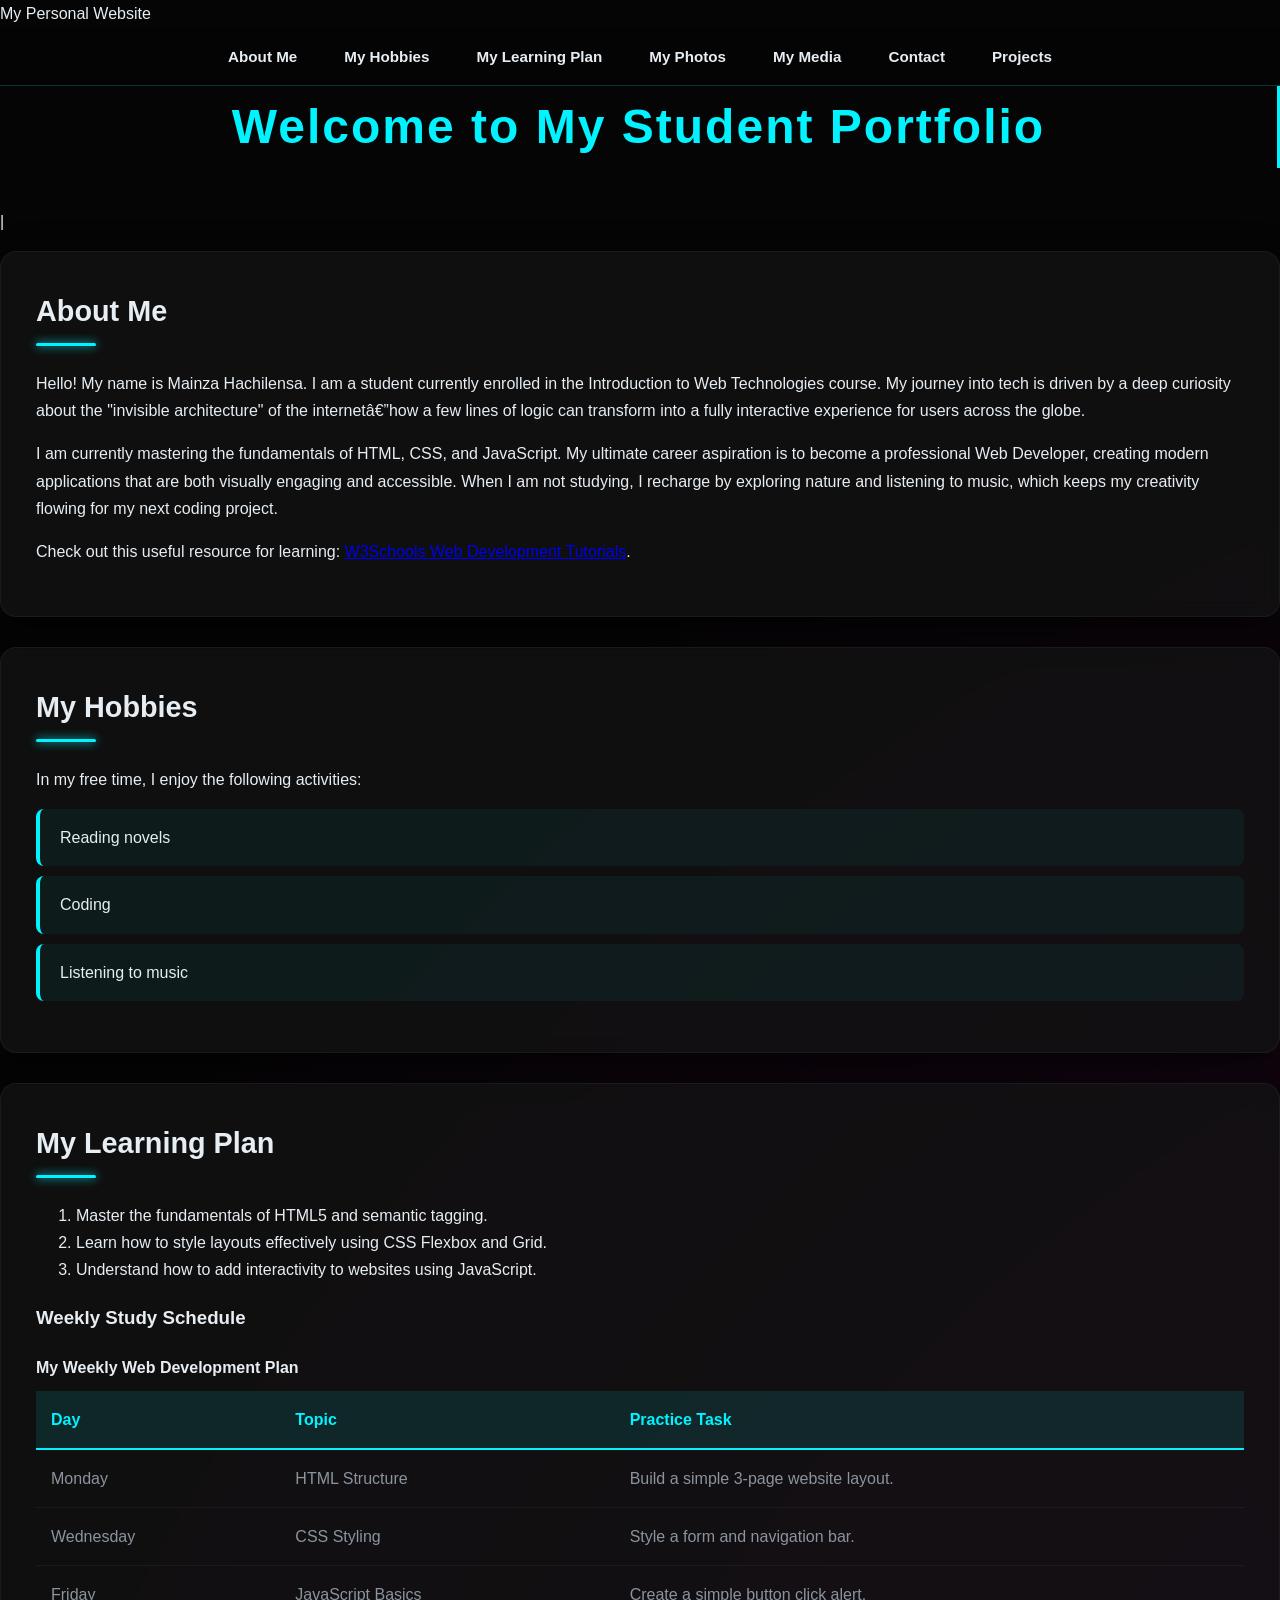
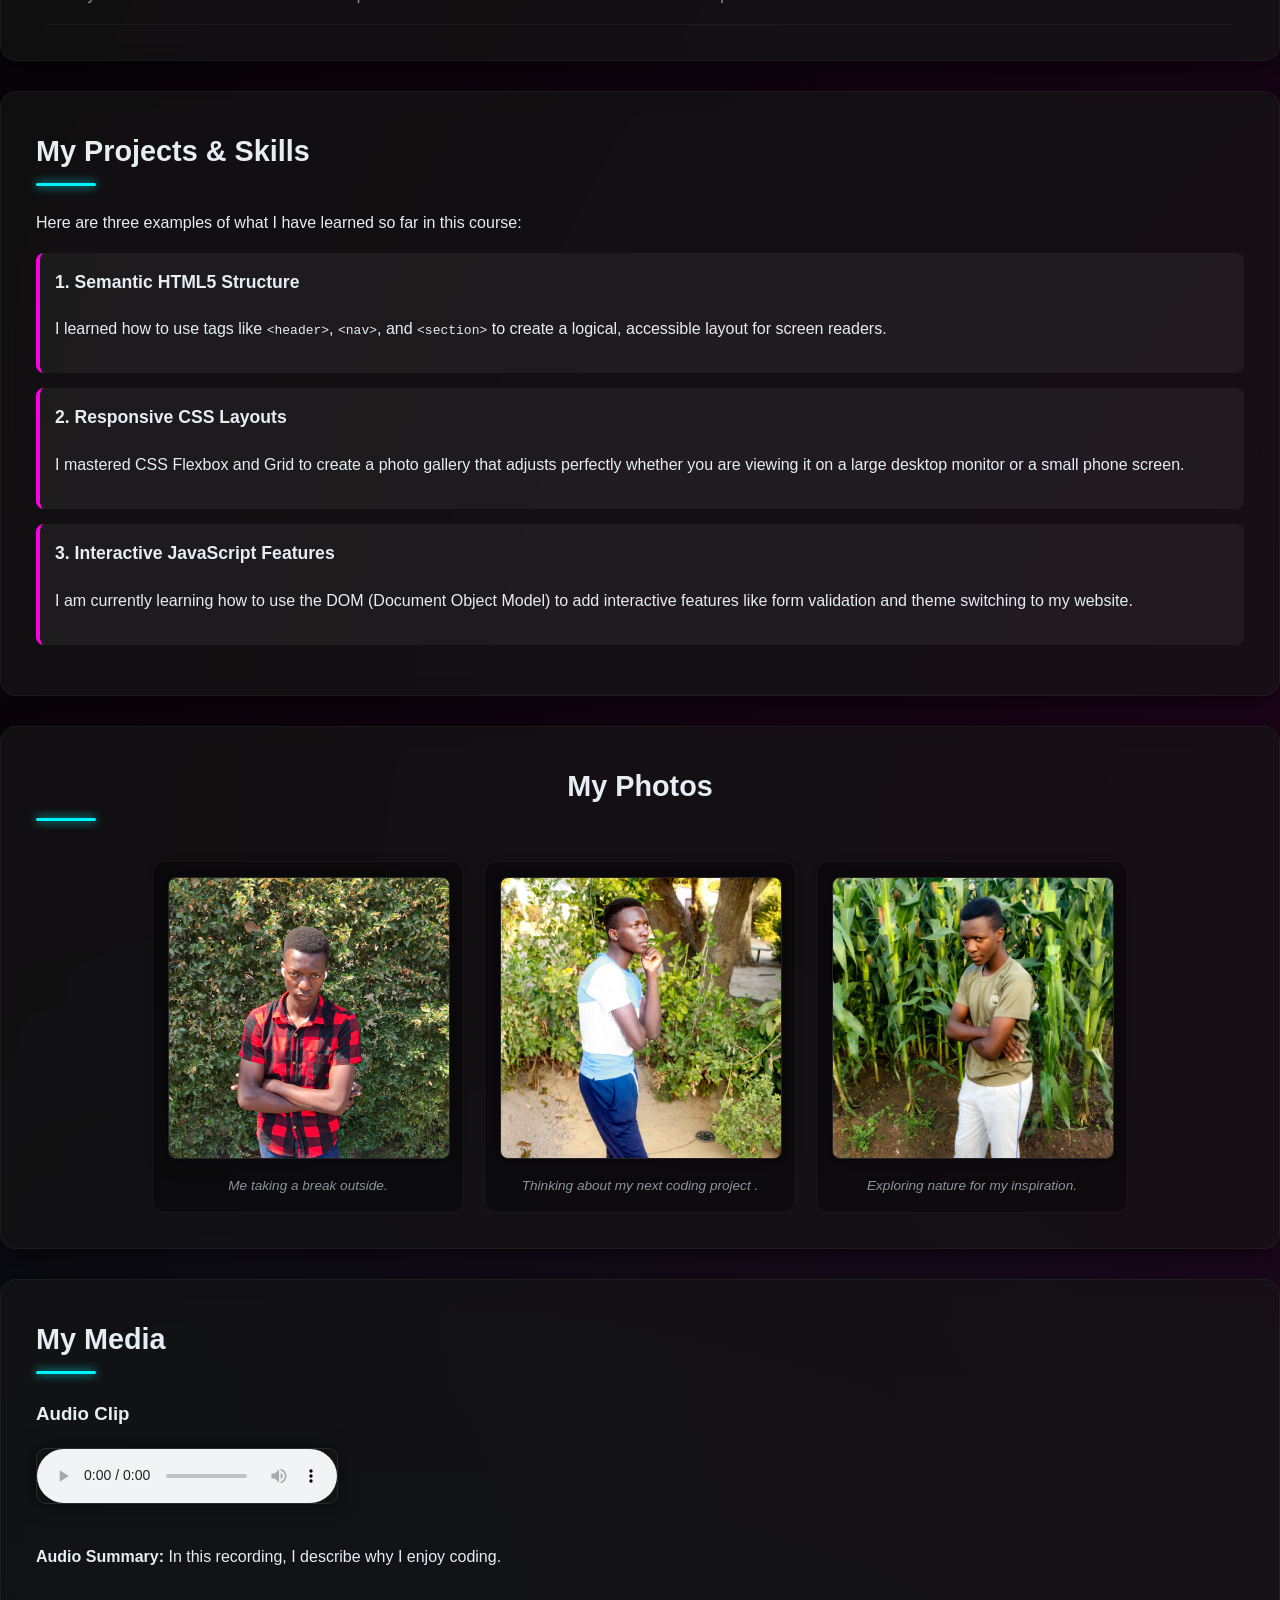
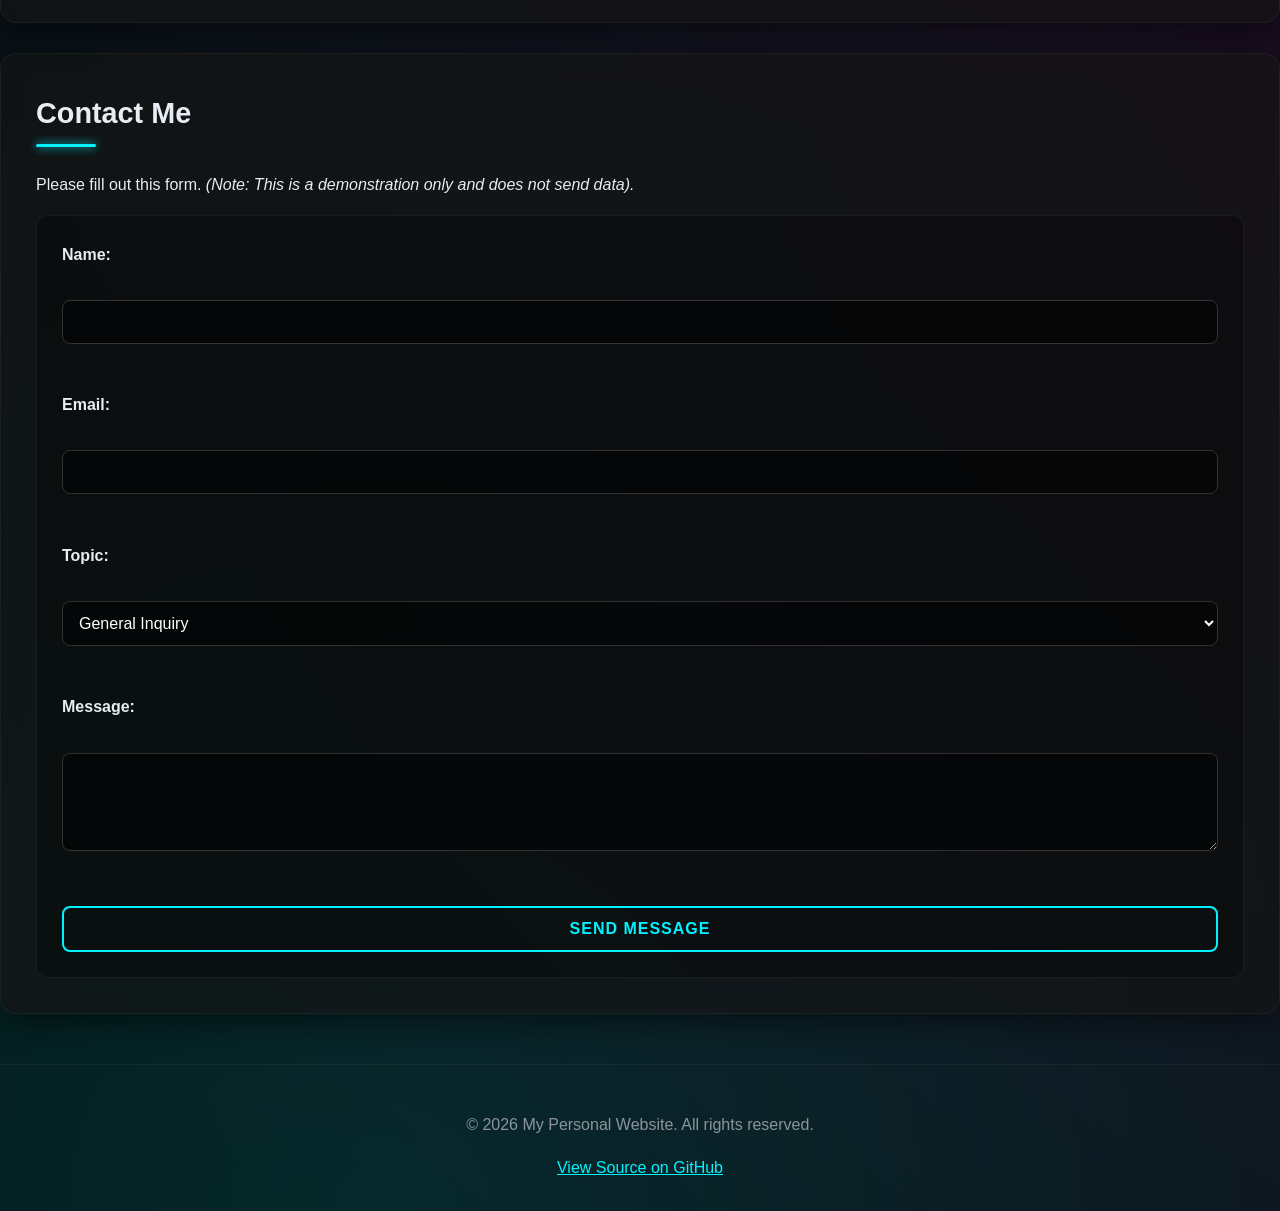
==== commit 9da4e28a: "Fix HTML structure and syntax errors" ====
--- a/index.html
+++ b/index.html
@@ -35,7 +35,9 @@
     <span class="space"></span>
     <span>P</span><span>o</span><span>r</span><span>t</span><span>f</span><span>o</span><span>l</span><span>i</span><span>o</span>
 </h1>
-
+<p class="hero-subtitle">
+    <span id="typewriter"></span><span class="cursor">|</span>
+</p>
         <!-- ABOUT ME SECTION -->
         <section id="about" class="content-section">
             <h2>About Me</h2>
@@ -138,18 +140,10 @@
 <section id="media" class="content-section">
     <h2>My Media</h2>
    
-    <!-- Video section temporarily hidden until the video is recorded
-    <h3>Self-Introduction Video</h3>
-    <video controls width="400">
-        <source src="videos/intro.mp4" type="video/mp4">
-        Your browser does not support the video tag.
-    </video>
-    <p><strong>Video Summary:</strong> In this video, I introduce myself and explain that I hope to learn how to build responsive websites.</p>
-    -->
 
     <h3>Audio Clip</h3>
     <audio controls>
-        <source src="videos/voice.mp3" type="audio/mpeg">
+        <source src="videos/voice.mp3?v=1" type="audio/mpeg">
         Your browser does not support the audio element.
     </audio>
     <p><strong>Audio Summary:</strong> In this recording, I describe why I enjoy coding.</p>
